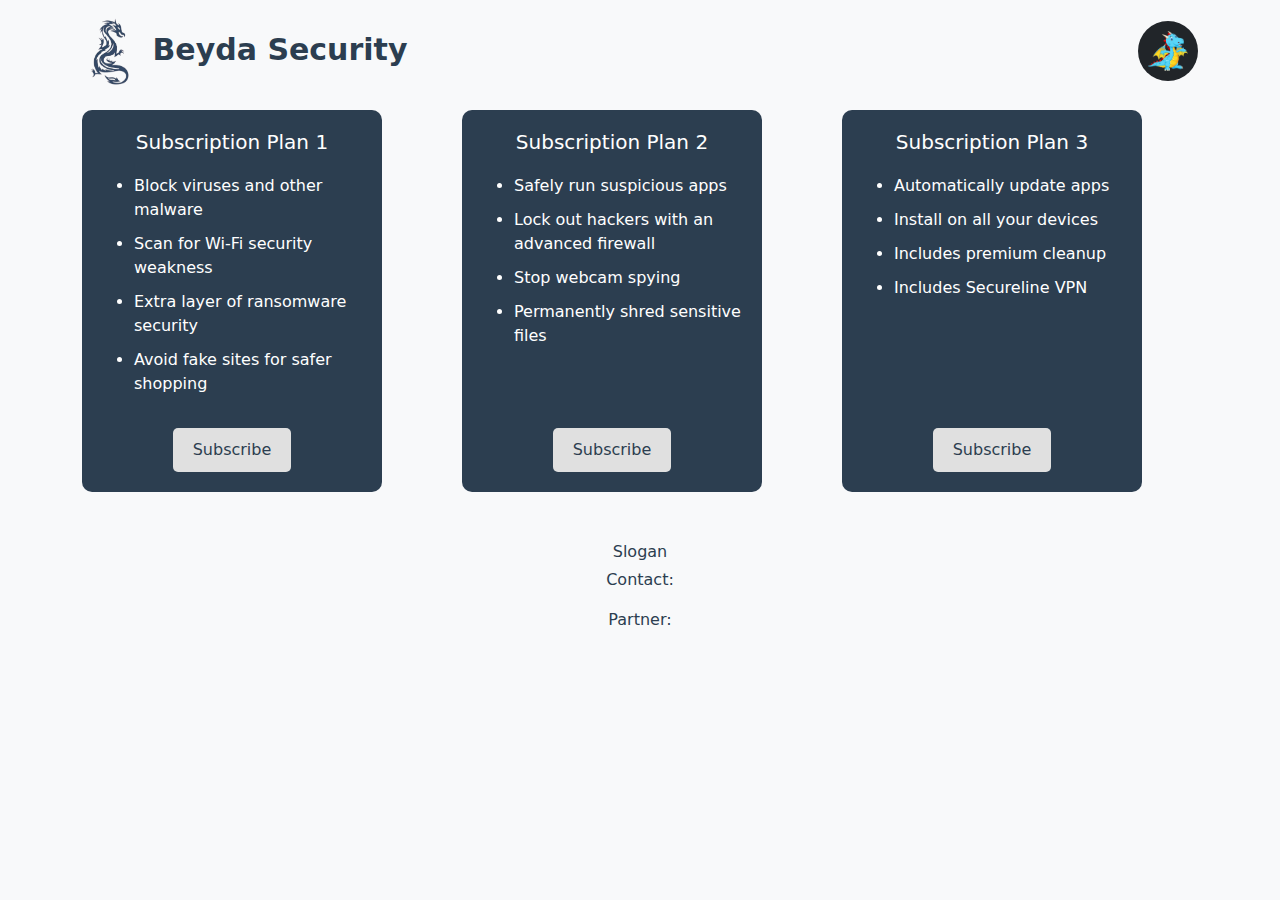
==== interface/index.html @ 8c705696 "home interface" ====
<html lang="en">
<head>
    <meta charset="UTF-8">
    <meta name="viewport" content="width=device-width, initial-scale=1.0">
    <title>Beyda Security</title>
    <link href="https://cdn.jsdelivr.net/npm/bootstrap@5.3.0/dist/css/bootstrap.min.css" rel="stylesheet">
    <link rel="stylesheet" href="style.css">
</head>
<body>
    <div class="container py-3">
        <!-- Header -->
        <div class="d-flex justify-content-between align-items-center mb-4">
            <a class="logoToHome" href="#home"><img src="image.jpg" alt="logo" style="width: 60px; height: 70px;"> Beyda Security</a>
            <a class="rounded-circle bg-dark" style="width: 60px; height: 60px; text-align: center; align-content: center;" href="#user-page"><img src="./dragon_picture/happy_dragon.jpg" alt="" style="width: 40px; height: 40px;"></a>
        </div>

        <!-- Subscription Plans -->
        <div class="row g-4 plan-container">
            <div class="col-md-4">
                <div class="subscription-card d-flex flex-column justify-content-between h-100">
                    <div>
                        <h5 class="plan">Subscription Plan 1</h5>
                        <ul>
                            <li class="description">Block viruses and other malware</li>
                            <li class="description">Scan for Wi-Fi security weakness</li>
                            <li class="description">Extra layer of ransomware security</li>
                            <li class="description">Avoid fake sites for safer shopping</li>
                        </ul>
                    </div>
                    <div class="d-flex justify-content-center mt-3">
                        <button class="btn btn-light">Subscribe</button>
                    </div>
                </div>
            </div>
            <div class="col-md-4">
                <div class="subscription-card d-flex flex-column justify-content-between h-100">
                    <div>
                        <h5 class="plan">Subscription Plan 2</h5>
                        <ul>
                            <li class="description">Safely run suspicious apps</li>
                            <li class="description">Lock out hackers with an advanced firewall</li>
                            <li class="description">Stop webcam spying</li>
                            <li class="description">Permanently shred sensitive files</li>
                        </ul>
                    </div>
                    <div class="d-flex justify-content-center mt-3">
                        <button class="btn btn-light">Subscribe</button>
                    </div>
                </div>
            </div>
            <div class="col-md-4">
                <div class="subscription-card d-flex flex-column justify-content-between h-100">
                    <div>
                        <h5 class="plan">Subscription Plan 3</h5>
                        <ul>
                            <li class="description">Automatically update apps</li>
                            <li class="description">Install on all your devices</li>
                            <li class="description">Includes premium cleanup</li>
                            <li class="description">Includes Secureline VPN</li>
                        </ul>
                    </div>
                    <div class="d-flex justify-content-center mt-3">
                        <button class="btn btn-light">Subscribe</button>
                    </div>
                </div>
            </div>
        </div>

        <!-- Footer -->
        <footer class="mt-5">
            <p class="mb-1">Slogan</p>
            <p>Contact:</p>
            <p>Partner:</p>
        </footer>
    </div>

    <script src="https://cdn.jsdelivr.net/npm/bootstrap@5.3.0/dist/js/bootstrap.bundle.min.js"></script>
</body>
</html>
---- interface/style.css ----
body {
    background-color: #f8f9fa;
}
.subscription-card {
    background-color: #2c3e50;
    color: white;
    border-radius: 10px;
    padding: 20px;
    height: 500px;
    width: 300px;
}
.plan{
    text-align: center;
    margin-bottom: 20px;
}
.subscription-card button {
    background-color: #e0e0e0;
    color: #2c3e50;
    border: none;
    border-radius: 5px;
    padding: 10px 20px;
    cursor: pointer;
}
footer {
    margin-top: 40px;
    text-align: center;
    color: #2c3e50;
}
.logoToHome{
    color: #2c3e50;
    text-decoration: none;
    font-weight: bold;
    font-size: 30px;
}
.description{
    margin-bottom: 10px;
}
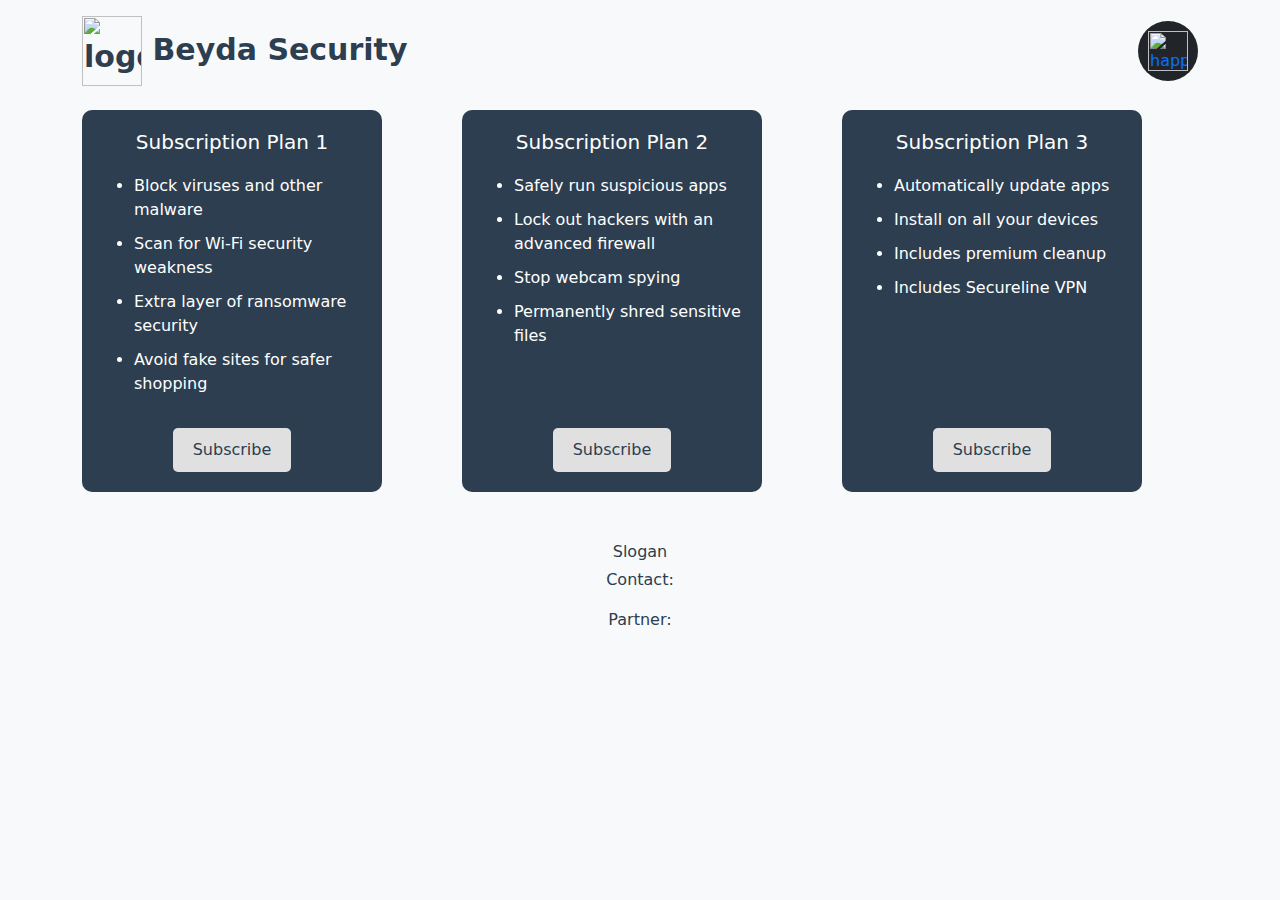
==== commit 43d426ee: "update pic" ====
--- a/interface/index.html
+++ b/interface/index.html
@@ -10,8 +10,8 @@
     <div class="container py-3">
         <!-- Header -->
         <div class="d-flex justify-content-between align-items-center mb-4">
-            <a class="logoToHome" href="#home"><img src="image.jpg" alt="logo" style="width: 60px; height: 70px;"> Beyda Security</a>
-            <a class="rounded-circle bg-dark" style="width: 60px; height: 60px; text-align: center; align-content: center;" href="#user-page"><img src="./dragon_picture/happy_dragon.jpg" alt="" style="width: 40px; height: 40px;"></a>
+            <a class="logoToHome" href="#home"><img src="img/image.jpg" alt="logo" style="width: 60px; height: 70px;"> Beyda Security</a>
+            <a class="rounded-circle bg-dark" style="width: 60px; height: 60px; text-align: center; align-content: center;" href="#user-page"><img src="img/dragon_picture/happy_dragon.jpg" alt="happy dragon" style="width: 40px; height: 40px;"></a>
         </div>
 
         <!-- Subscription Plans -->
